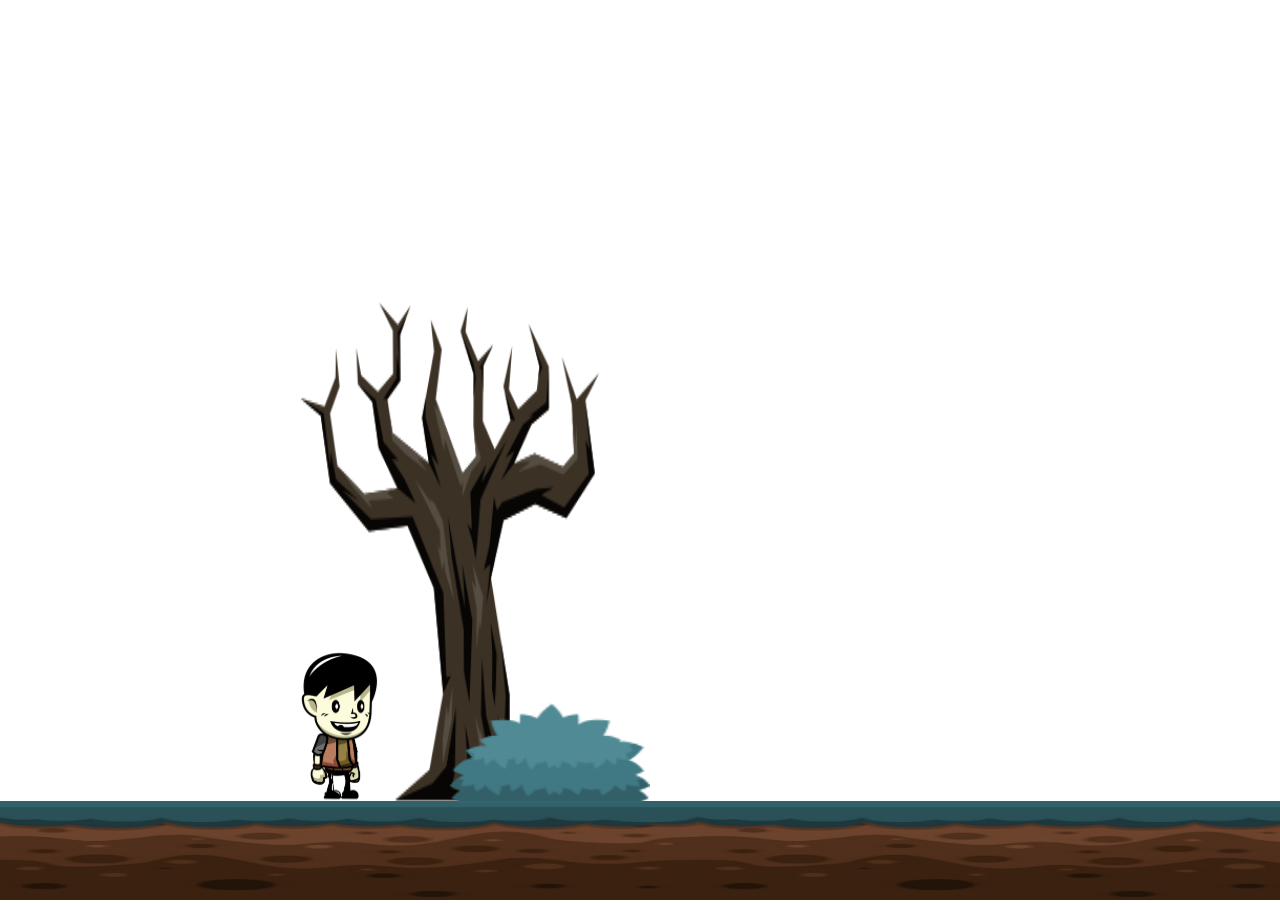
==== index.html @ 207832b1 "FPS is done" ====
<!DOCTYPE html>
<html lang="en">

<head>
    <meta charset="UTF-8">
    <meta http-equiv="X-UA-Compatible" content="IE=edge">
    <meta name="viewport" content="width=device-width, initial-scale=1.0">
    <title>Document</title>
    <link rel="stylesheet" href="assets/style/style.css">
    <link rel="icon" type="image/jpg" href="assets/character/playerCharacter/TransparentPNG/idle/skeleton-idle_0.png"/>
</head>

<body>
    <canvas id="canvas"></canvas>


    <!-- gunshop menu -->
    <section id="section1">
        <div class="shopmenu">
            <div class="header">
                <h2 class="money">{{Money}}</h2>
                <button id="xButton">X</button>
            </div>

            <div class="guns">
                <div class="card"></div>
                <div class="card"></div>
                <div class="card"></div>
            </div>

        </div>

    </section>
    <section class="transition" id="transition"></section>
    <script src="assets/js/index.js" type="module"></script>
</body>

</html>
---- assets/style/style.css ----
@import url('https://fonts.googleapis.com/css2?family=Noto+Serif+Georgian&display=swap');

:root {
    --font: 'Noto Serif Georgian', serif;
}

* {
    margin: 0;
    padding: 0;
    box-sizing: border-box;
}

body {
    overflow: hidden;
}

canvas {
    width: 800;
    height: 600;
    background-image: url(https://i.postimg.cc/xC6qRjML/BG.png);
    background-repeat: repeat-x;
    background-size: cover;

}

#section1 {
    height: 100vh;
    width: 100%;
    background-color: rgba(0, 0, 0, 0.756);
    z-index: 200;
    position: absolute;
    top: 0;
    left: 0;
    display: flex;
    align-items: center;
    justify-content: center;
    flex-direction: column;
    display: none;
}

.header {
    width: 100%;
    height: 5rem;
    background-color: none;
    display: flex;
    align-items: center;
    justify-content: space-between;
    padding: 0 30px;
    flex-direction: row;
}

.shopmenu {
    width: 500px;
    height: 500px;
    background-color: #101111d1;
    background-image: linear-gradient(180deg, #101111b6 0%, #427160 100%);
    border-radius: 10px;

}

.transition {
    width: 100%;
    height: 100vh;
    background-color: black;
    transition: 0.5s;
    opacity: 0;
    display: none;
    position: absolute;
    top: 0;
    left: 0;
}

.animated {
    opacity: 1;
}

.card {
    width: 200px;
    height: 5rem;
    border: 2px solid yellow;
    cursor: pointer;
    margin: 15px 0;
}

.guns {
    width: 100%;
    height: 20rem;
    display: flex;
    align-items: center;
    justify-content: space-evenly;
    flex-direction: column;
}
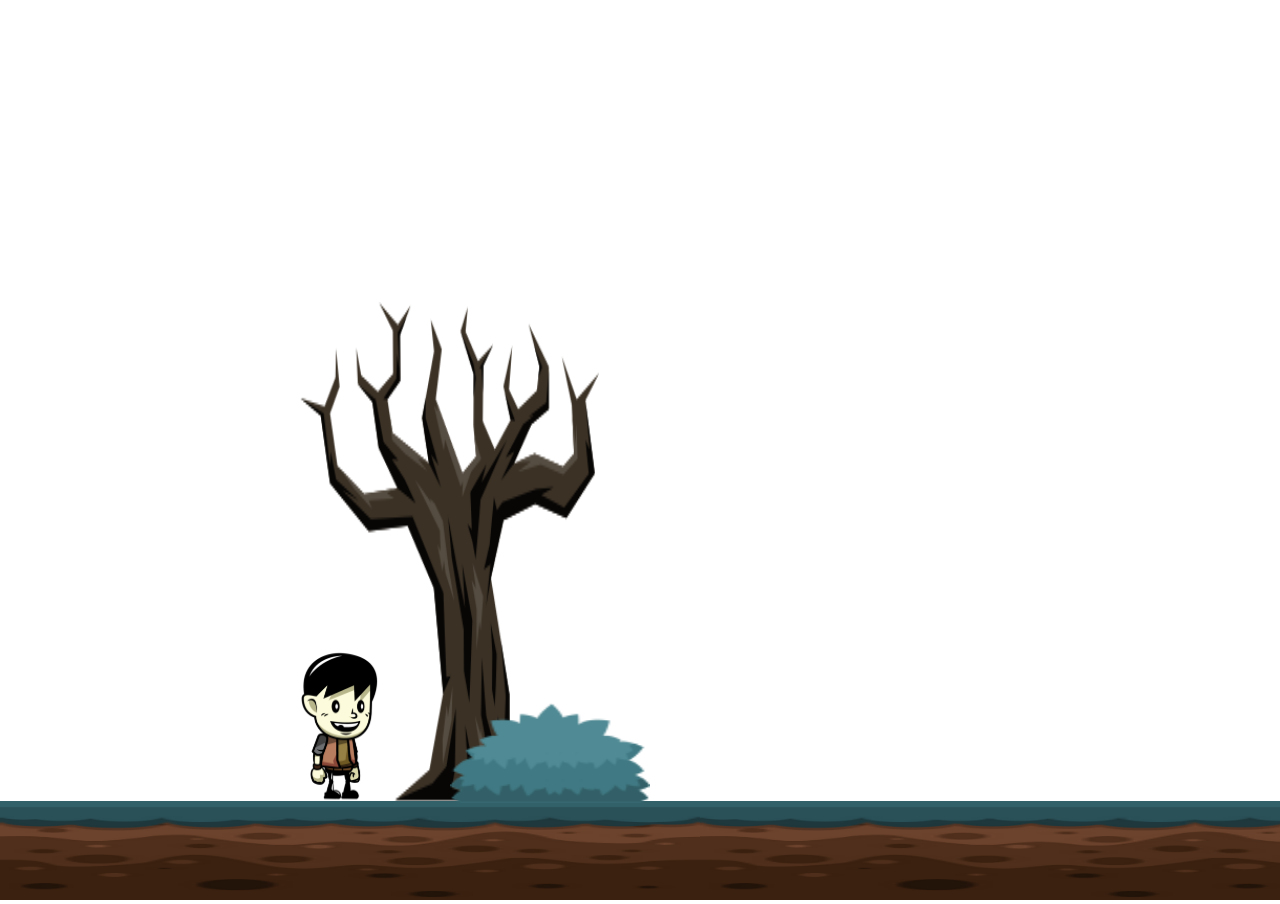
==== commit 88833d4f: "gun shop updated" ====
--- a/index.html
+++ b/index.html
@@ -7,7 +7,7 @@
     <meta name="viewport" content="width=device-width, initial-scale=1.0">
     <title>Document</title>
     <link rel="stylesheet" href="assets/style/style.css">
-    <link rel="icon" type="image/jpg" href="assets/character/playerCharacter/TransparentPNG/idle/skeleton-idle_0.png"/>
+    <link rel="icon" type="image/jpg" href="assets/logo.png"/>
 </head>
 
 <body>
@@ -18,14 +18,17 @@
     <section id="section1">
         <div class="shopmenu">
             <div class="header">
-                <h2 class="money">{{Money}}</h2>
-                <button id="xButton">X</button>
+               <div style="display: flex; align-items: center; justify-content: center;"><img src="assets/lariicon.png" alt=""><h2 class="money" id="money"> : 0</h2></div>
+                <button id="xButton" class="xBtn" style="width: 30px; height: 30px; ">X</button>
             </div>
 
             <div class="guns">
+                <div class="card pistol1" id="pistol">
+                    <img src="assets/PistolNpc.png" width="100px" alt="">
+                </div>
                 <div class="card"></div>
                 <div class="card"></div>
-                <div class="card"></div>
+                <h1 class="price" id="price">ფასი: </h1>
             </div>
 
         </div>
--- a/assets/style/style.css
+++ b/assets/style/style.css
@@ -77,16 +77,42 @@
 .card {
     width: 200px;
     height: 5rem;
-    border: 2px solid yellow;
+    border: 2px solid white;
     cursor: pointer;
     margin: 15px 0;
+    display: flex;
+    align-items: center;
+    justify-content: center;
+    transition: 0.6s;
 }
 
 .guns {
     width: 100%;
-    height: 20rem;
+    height: 25rem;
     display: flex;
     align-items: center;
     justify-content: space-evenly;
     flex-direction: column;
+    color: white;
+    font-family: var(--font);
+}
+
+.xBtn {
+    background: none;
+    color: white;
+    border: 1px solid white;
+    cursor: crosshair;
+}
+
+.price {
+    color: white;
+    font-family: var(--font);
+}
+
+.money {
+    color: white;
+}
+
+.card:hover {
+    transform: scale(110%);
 }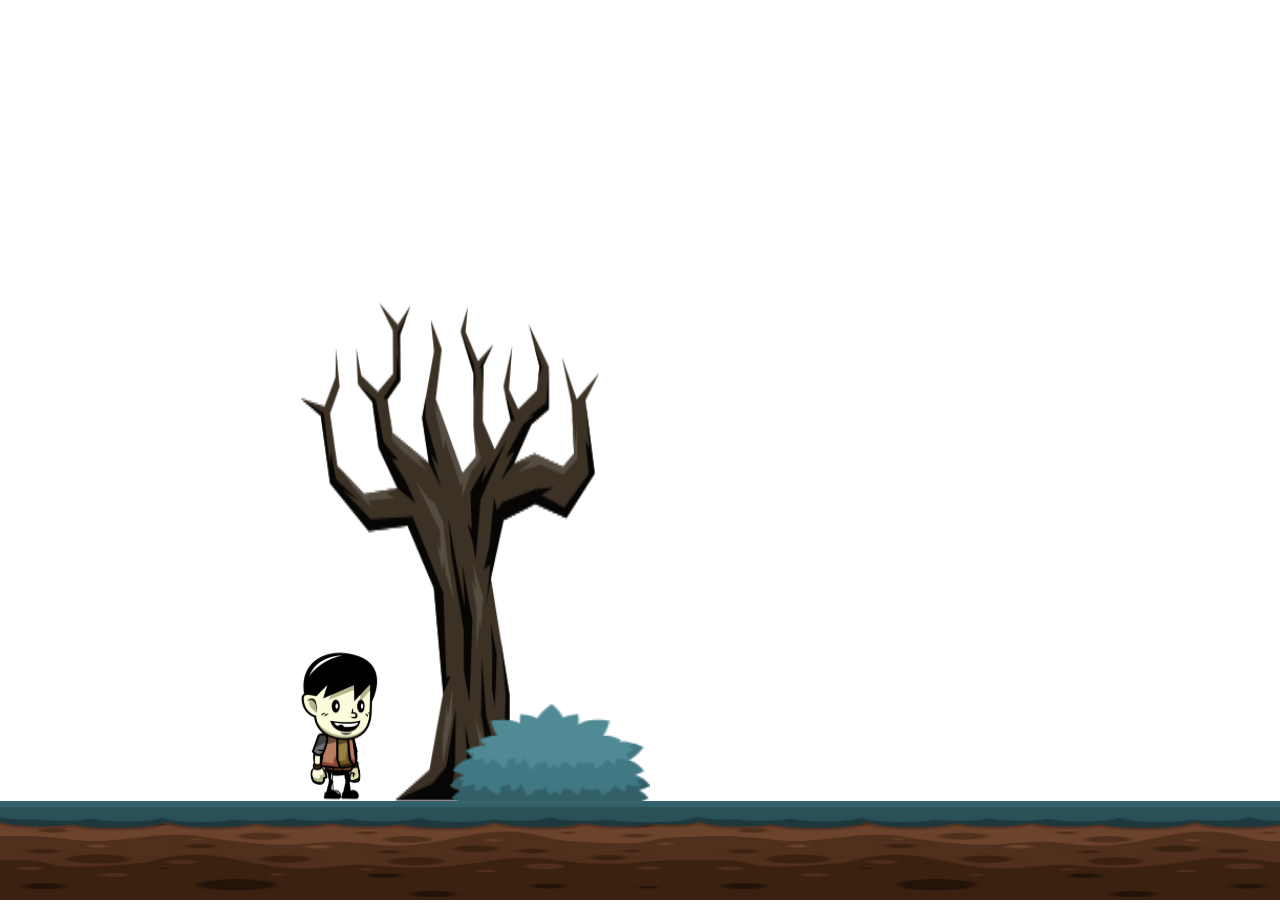
==== commit f7ef8c12: "uzi NPC updated" ====
--- a/index.html
+++ b/index.html
@@ -12,7 +12,7 @@
 
 <body>
     <canvas id="canvas"></canvas>
-
+<link rel="stylesheet" href="assets/impala.png">
 
     <!-- gunshop menu -->
     <section id="section1">
@@ -26,8 +26,12 @@
                 <div class="card pistol1" id="pistol">
                     <img src="assets/PistolNpc.png" width="100px" alt="">
                 </div>
-                <div class="card"></div>
-                <div class="card"></div>
+                <div class="card" id="AKcard">
+                    <img src="assets/AK47.png" width="180px" alt="">
+                </div>
+                <div class="card" id="uzicard">
+                    <img src="assets/uziNPC.png" width="60px" alt="">
+                </div>
                 <h1 class="price" id="price">ფასი: </h1>
             </div>
 
--- a/assets/style/style.css
+++ b/assets/style/style.css
@@ -8,6 +8,9 @@
     margin: 0;
     padding: 0;
     box-sizing: border-box;
+    user-select: none;
+    -webkit-user-select: none;
+    -moz-user-select: none;
 }
 
 body {
@@ -84,6 +87,7 @@
     align-items: center;
     justify-content: center;
     transition: 0.6s;
+    border-radius: 7px;
 }
 
 .guns {
@@ -115,4 +119,23 @@
 
 .card:hover {
     transform: scale(110%);
+}
+
+.cardclassadd {
+    animation: shake 1s forwards;
+}
+
+@keyframes shake {
+    0% {
+        transform: rotateZ(2deg);
+    }
+    25% {
+        transform: rotateZ(-2deg);
+    }
+    50% {
+        transform: rotateZ(2deg);
+    }
+    100% {
+        transform: rotateZ(0deg);
+    }
 }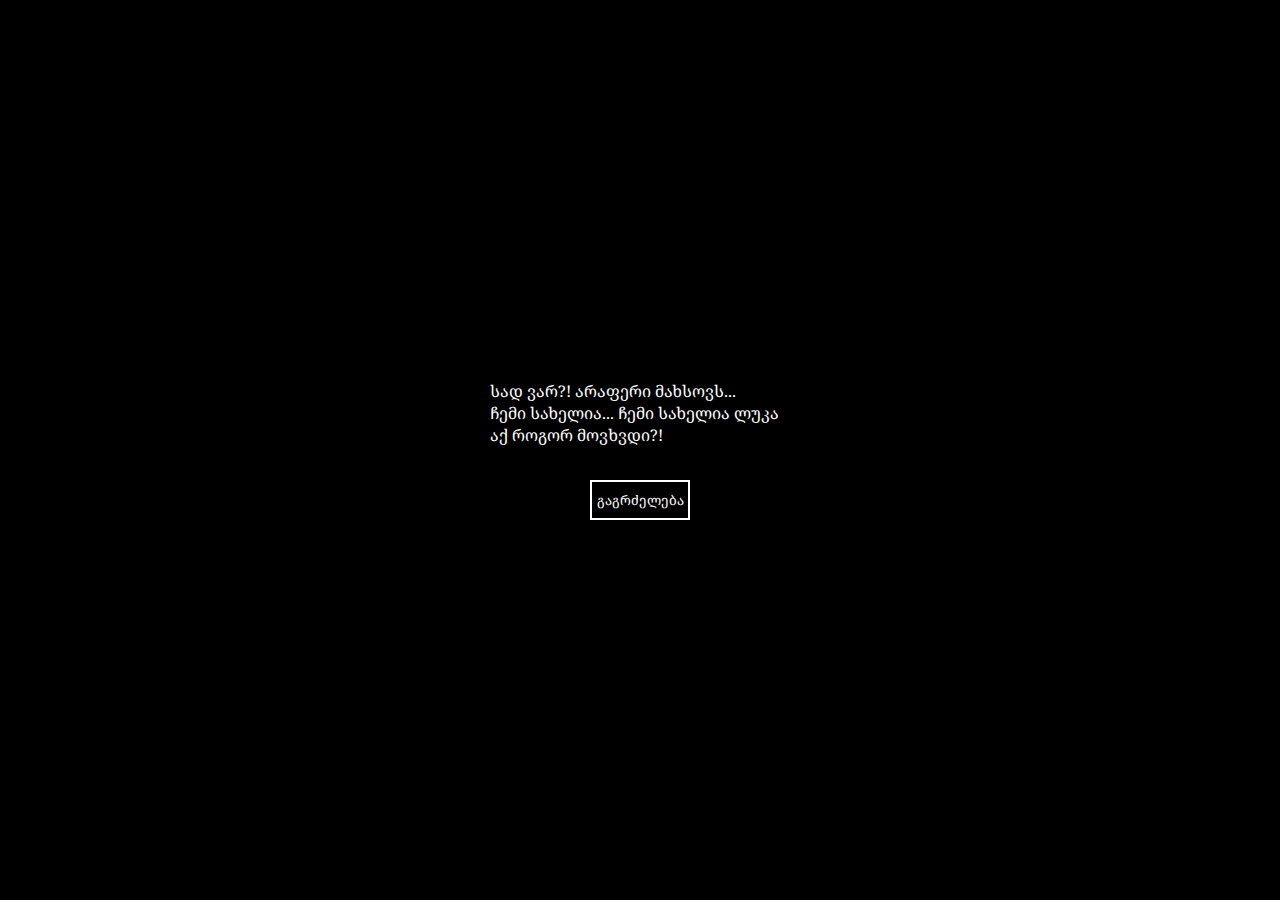
==== commit d17932a9: "first dialogue done" ====
--- a/index.html
+++ b/index.html
@@ -5,34 +5,124 @@
     <meta charset="UTF-8">
     <meta http-equiv="X-UA-Compatible" content="IE=edge">
     <meta name="viewport" content="width=device-width, initial-scale=1.0">
-    <title>Document</title>
+    <title>ზომბაგედონი</title>
     <link rel="stylesheet" href="assets/style/style.css">
-    <link rel="icon" type="image/jpg" href="assets/logo.png"/>
+    <link rel="icon" type="image/jpg" href="assets/logo.png" />
 </head>
 
 <body>
     <canvas id="canvas"></canvas>
-<link rel="stylesheet" href="assets/impala.png">
+    <link rel="stylesheet" href="assets/snoopy.png">
+
+    <section class="starting" id="starting">
+        <p class="startingParagraph">
+            სად ვარ?! არაფერი მახსოვს...
+            <br> ჩემი სახელია... ჩემი სახელია ლუკა
+            <br> აქ როგორ მოვხვდი?!
+        </p>
+        <button class="nexButton" id="epilogueButton">გაგრძელება</button>
+    </section>
 
     <!-- gunshop menu -->
     <section id="section1">
         <div class="shopmenu">
             <div class="header">
-               <div style="display: flex; align-items: center; justify-content: center;"><img src="assets/lariicon.png" alt=""><h2 class="money" id="money"> : 0</h2></div>
+                <div style="display: flex; align-items: center; justify-content: center;"><img src="assets/lariicon.png"
+                        alt="">
+                    <h2 class="money" id="money"> : 0</h2>
+                </div>
                 <button id="xButton" class="xBtn" style="width: 30px; height: 30px; ">X</button>
             </div>
 
+            
+
+            <div class="dialugue1 frame" id="dialogue1">
+                <img src="assets/character/weapon_seller_NPC/frame1.png" width="150px" alt="">
+                <p>ვინ ჯანდაბა ხარ და აქ როგორ შემოხვედი?!</p>
+                <button class="answer" id="answer">გაგრძელება</button>
+            </div>
+
+            <div class="answer1 frame" id="dialogue2">
+                <img src="assets/character/playerCharacter/TransparentPNG/idle/skeleton-idle_0.png" width="80px" alt="">
+                <p>არ ვიცი რახდება. გონს ტყეში მოვედი და გზას რომ გამოვყევი აქ მოვხვდი მეგონა აქ არავინ ცხოვრობდა ბოდიში რომ შემოვიჭერი შეგიძლიათ ამიხსნათ რახდება?</p>
+                <button class="answer" id="answer2btn">გაგრძელება</button>
+            </div>
+
+            <div class="areYouOkay frame" id="dialogue3">
+                <img src="assets/character/weapon_seller_NPC/frame1.png" width="150px" alt="">
+                <p>გიკბინეს?? ვინმემ გიკბინა?? სისხლი მოგდის?? იცოდე თუ დამიმალავ... თუ ნაკბენი გაქვს არც დავფიქრდები ისე გესვრი!!!</p>
+                <button class="answer" id="answer3btn">გაგრძელება</button>
+            </div>
+            <div class="crazy frame" id="dialogue4">
+                <img src="assets/character/playerCharacter/TransparentPNG/idle/skeleton-idle_0.png" width="80px" alt="">
+                <p>სერიოზულად??? გიჟი ხარ? რა ნაკბენი ვის უნდა ეკბინა? მეღადავები?</p>
+                <button class="answer" id="answer4btn">გაგრძელება</button>
+            </div>
+
+            <div class="really frame" id="dialogue5">
+                <img src="assets/character/weapon_seller_NPC/frame1.png" width="150px" alt="">
+                <p>ესეიგი შენ ამბობ რომ არსაიდან მოხვედი და საერთოდ გონზე არ ხარ გარეთ რახდება? ჯანდაბა ძმაო... ეს... არც კი ვიცი როგორ აგიხსნა</p>
+                <button class="answer" id="answer5btn">გაგრძელება</button>
+            </div>
+
+            <div class="memory frame" id="dialogue6">
+                <img src="assets/character/playerCharacter/TransparentPNG/idle/skeleton-idle_0.png" width="80px" alt="">
+                <p>დამიჯერე არაფერი მახსოვს უბრალოდ გავიღვიძე და აქ შემთხვევით აღმოვჩნდი აღარ იტყვი რაჯანდაბა ხდება?</p>
+                <button class="answer" id="answer6btn">გაგრძელება</button>
+            </div>
+
+            <div class="story frame" id="dialogue7">
+                <img src="assets/character/weapon_seller_NPC/frame1.png" width="150px" alt="">
+                <p>რამდენიმე თვის წინ განგაშის სიგნალი ჩაირთო... ყველა გარბოდა, შემდეგ დავინახე რომ ყველა გაგიჟდა ადამიანები ერთმანეთს ჭამდნენ ყველამ ადამიანური სახე დაკარგა. ყველა ცდილობდა გადარჩენას და ახლა აქ ვართ. მტკიცებულებაც მაქვს მოდი გაჩვენებ.</p>
+                <button class="answer" id="answer7btn">გაგრძელება</button>
+            </div>
+
+            <div class="zombieCage frame" id="dialogue8">
+                <img src="assets/zombiecage.png" width="250px" alt="">
+                <p>ჰუუუუუუუაააააააააა გუგუუუუუ გაგააააააა გაგაააააა გუგუუუუუუუუ</p>
+                <button class="answer" id="answer8btn">გაგრძელება</button>
+            </div>
+
+            <div class="wow frame" id="dialogue9">
+                <img src="assets/character/playerCharacter/TransparentPNG/idle/skeleton-idle_0.png" width="80px" alt="">
+                <p>ეს რა არის?? მანიაკი ხარ! არ მჯერა რომ ეს ხდება. ეს არ ხდება!! არ ხდება !! არ ხდება !!</p>
+                <button class="answer" id="answer9btn">გაგრძელება</button>
+            </div>
+
+            <div class="quest frame" id="dialogue10">
+                <img src="assets/character/weapon_seller_NPC/frame1.png" width="150px" alt="">
+                <p>კიი მეგობაროო ხდება... სამწუხაროდ ხდება. მოდი შევთანხმდეთ მე იარაღს მოგცემ დამიჯერე გამოგადგება. მაგრამ ამის სანაცვლოდ რაღაც უნდა მომიტანო.</p>
+                <button class="answer" id="answer10btn">გაგრძელება</button>
+            </div>
+
+            <div class="accept frame" id="dialogue11">
+                <img src="assets/character/playerCharacter/TransparentPNG/idle/skeleton-idle_0.png" width="80px" alt="">
+                <p>კარგი მითხარი რა გჭირდება</p>
+                <button class="answer" id="answer11btn">გაგრძელება</button>
+            </div>
+
+            <div class="album frame" id="dialogue12">
+                <img src="assets/character/weapon_seller_NPC/frame1.png" width="150px" alt="">
+                <p>აქვე ახლოს მიტოვებული სახლია დანგრეული თეთრი ფერის. მინდა რომ მაგ სახლიდან რაღაც ნივთი წამომიღო რომელიც მისაღებ ოთახში მაგიდაზე დევს ჩემთვის ძალიან ძვირფასია ამის სანაცვლოდ იარაღს და ჩემს ნდობას მოიპოვებ!</p>
+                <button class="answer" id="answer12btn">დავალების აღება</button>
+            </div>
+            <div class="back frame" id="dialogue13">
+                <img src="assets/character/weapon_seller_NPC/frame1.png" width="150px" alt="">
+                <p>ვაააა მოიტანე?</p>
+                <button class="answer" id="answer13btn">ნივთის მიცემა</button>
+            </div>
+
             <div class="guns">
-                <div class="card pistol1" id="pistol">
-                    <img src="assets/PistolNpc.png" width="100px" alt="">
-                </div>
-                <div class="card" id="AKcard">
-                    <img src="assets/AK47.png" width="180px" alt="">
-                </div>
-                <div class="card" id="uzicard">
-                    <img src="assets/uziNPC.png" width="60px" alt="">
-                </div>
-                <h1 class="price" id="price">ფასი: </h1>
+                    <div class="card pistol1" id="pistol">
+                        <img src="assets/PistolNpc.png" width="100px" alt="">
+                    </div>
+                    <div class="card" id="AKcard">
+                        <img src="assets/AK47.png" width="180px" alt="">
+                    </div>
+                    <div class="card" id="uzicard">
+                        <img src="assets/uziNPC.png" width="60px" alt="">
+                    </div>
+                    <h1 class="price" id="price">ფასი: </h1>
             </div>
 
         </div>
--- a/assets/style/style.css
+++ b/assets/style/style.css
@@ -11,6 +11,7 @@
     user-select: none;
     -webkit-user-select: none;
     -moz-user-select: none;
+    font-family: var(--font);
 }
 
 body {
@@ -99,6 +100,7 @@
     flex-direction: column;
     color: white;
     font-family: var(--font);
+    display: none;
 }
 
 .xBtn {
@@ -138,4 +140,181 @@
     100% {
         transform: rotateZ(0deg);
     }
+}
+
+.starting {
+    color: white;
+    position: absolute;
+    top: 0;
+    left: 0;
+    width: 100%;
+    height: 100vh;
+    background-color: black;
+    display: flex;
+    align-items: center;
+    justify-content: center;
+    flex-direction: column;
+    transition: 0.6s;
+}
+
+.starting p {
+    width: 300px;
+    height: 100px;
+}
+
+.starting button {
+    width: 100px;
+    height: 40px;
+    background: none;
+    color: white;
+    font-family: var(--font);
+    outline: none;
+    border: 2px solid white;
+    cursor: pointer;
+}
+
+.opac0 {
+    opacity: 0;
+}
+
+.dialugue1 {
+    width: 100%;
+    color: white;
+    font-family: var(--font);
+    text-align: center;
+    /* display: none; */
+}
+
+.answer {
+    width: 100px;
+    height: 40px;
+    border: 2px solid white;
+    background: none;
+    color: white;
+    font-family: var(--font);
+    margin-top: 50px;
+    cursor: pointer;
+}
+
+.answer1 {
+    padding: 30px;
+    display: flex;
+    align-items: center;
+    justify-content: center;
+    flex-direction: column;
+    color: white;
+    display: none;
+}
+
+.areYouOkay {
+    padding: 30px;
+    display: flex;
+    align-items: center;
+    justify-content: center;
+    flex-direction: column;
+    color: white;
+    display: none;
+}
+
+.crazy {
+    padding: 30px;
+    display: flex;
+    align-items: center;
+    justify-content: center;
+    flex-direction: column;
+    color: white;
+    display: none;
+}
+
+.really {
+    padding: 30px;
+    display: flex;
+    align-items: center;
+    justify-content: center;
+    flex-direction: column;
+    color: white;
+    display: none;
+}
+
+.memory {
+    padding: 30px;
+    display: flex;
+    align-items: center;
+    justify-content: center;
+    flex-direction: column;
+    color: white;
+    display: none;
+}
+
+.story {
+    padding: 30px;
+    display: flex;
+    align-items: center;
+    justify-content: center;
+    flex-direction: column;
+    color: white;
+    display: none;
+}
+.zombieCage {
+    padding: 30px;
+    display: flex;
+    align-items: center;
+    justify-content: center;
+    flex-direction: column;
+    color: white;
+    display: none;
+}
+
+.wow {
+    padding: 30px;
+    display: flex;
+    align-items: center;
+    justify-content: center;
+    flex-direction: column;
+    color: white;
+    display: none;
+}
+.quest {
+    padding: 30px;
+    display: flex;
+    align-items: center;
+    justify-content: center;
+    flex-direction: column;
+    color: white;
+    display: none;
+}
+.accept {
+    padding: 30px;
+    display: flex;
+    align-items: center;
+    justify-content: center;
+    flex-direction: column;
+    color: white;
+    display: none;
+}
+.album {
+    padding: 30px;
+    display: flex;
+    align-items: center;
+    justify-content: center;
+    flex-direction: column;
+    color: white;
+    display: none;
+}
+.back {
+    padding: 30px;
+    display: flex;
+    align-items: center;
+    justify-content: center;
+    flex-direction: column;
+    color: white;
+    display: none;
+}
+
+.displaynone {
+    display: none;
+}
+
+.displayflex {
+    display: flex;
 }